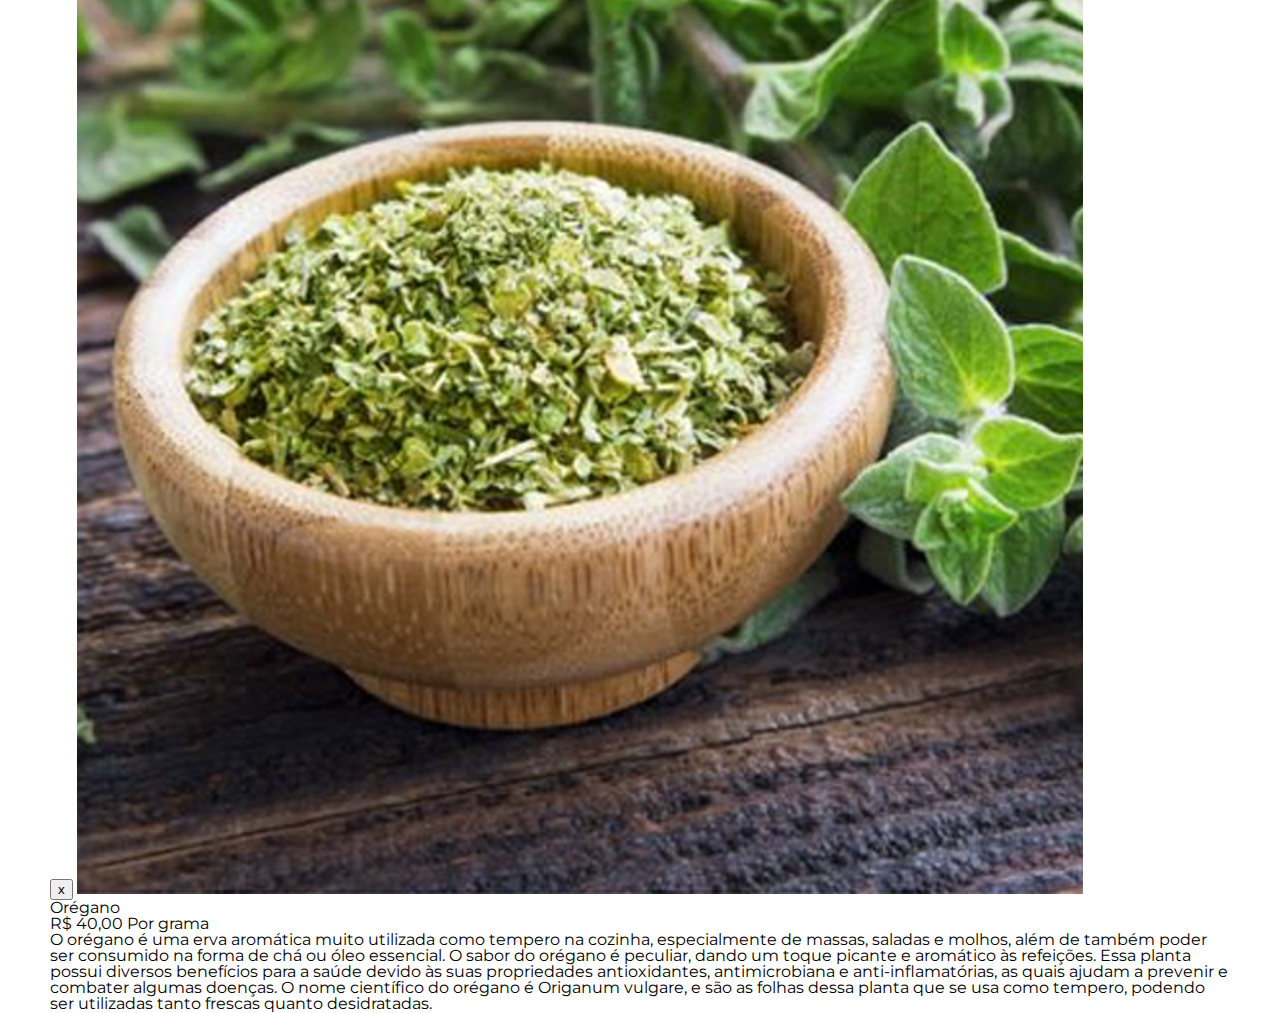
==== src/pages/modalProductList.html @ 1a78cbdb "featuring Product List HTML e CSS. Modal Product List HTML" ====
<!DOCTYPE html>
<html lang="en">
<head>
    <meta charset="UTF-8">
    <meta name="viewport" content="width=device-width, initial-scale=1.0">
    <link rel='stylesheet' href="../styles/reset.css">
    <link rel="stylesheet" href="../scripts/productList/style.css">
    <link href="https://fonts.googleapis.com/css2?family=Montserrat:ital,wght@0,300;0,400;0,500;0,600;0,700;1,300;1,400;1,500;1,600;1,700&display=swap" rel="stylesheet">
    <title>Detalhes do Produto</title>
</head>
<body>
    <div class="container-modal">
        <button class="button-close">x</button>
        <img src="images/oregano.png" class='image-oregano-modal'>
        <h1 class="title-modal">Orégano</h1>
        <h2 class="price-modal">R$ 40,00 Por grama</h2>
        <span class="description-modal">O orégano é uma erva aromática muito utilizada como tempero na cozinha, especialmente de massas, saladas e molhos, além de também poder ser consumido na forma de chá ou óleo essencial. O sabor do orégano é peculiar, dando um toque picante e aromático às refeições.

            Essa planta possui diversos benefícios para a saúde devido às suas propriedades antioxidantes, antimicrobiana e anti-inflamatórias, as quais ajudam a prevenir e combater algumas doenças. O nome científico do orégano é Origanum vulgare, e são as folhas dessa planta que se usa como tempero, podendo ser utilizadas tanto frescas quanto desidratadas.</span>
    </div>

    <script src='../scripts/productList/index.js'></script>
</body>
</html>
---- src/scripts/productList/style.css ----
body { 
    height: 100vh;
    width: 100vw;
    padding: 50px;
    box-sizing: border-box;
    font-family: 'Montserrat', sans-serif;
    display: flex;
    flex-direction: column;
    justify-content: center;
    align-items: center;
}

.title-button {
    display: flex;
    height: 40px;
    width: 100%;
    justify-content: space-between;
    align-items: center;
}

.title-button__title-catalog {
    font-size: 2.5em;
    color: #24130C;
}

.title-button__button-add-products {
    height: 40px;
    width: 184px;
    border-radius: 5px;
    border: none;
    color: #FFF;
    font-size: 1em;
    font-weight: 600;
    background-color: #90EE90;
    cursor: pointer;
    outline: none;
}

.container {
    height: 700px;
    width: 947px;
    display: flex;
    flex-direction: column;
    align-items: center;
    justify-content: center;
    padding: 30px;
    box-sizing: border-box;
}

.container__title {
    font-size: 2.5em;
    color: #B0E0E6;
    font-weight: 600;
    margin-bottom: 30px;
}

.container__product-list {
    height: 640px;
    width: 947px;
    border: 2px solid #24130C;
    border-radius: 10px;
    display: flex;
    flex-direction: column;
    align-items: center;
    box-sizing: border-box;
    overflow: auto;
    padding-bottom: 30px;
}

.container__product-list1 {
    height: 192px;
    min-height: 192px;
    width: 902px;
    border: 2px solid #24130C;
    border-radius: 9px;
    margin-top: 30px;
    display: flex;
    justify-content: space-around;
    align-items: center;
    word-break: break-all;
}

.image-oregano {
    height: 138px;
    width: 138px;
    border-radius: 100px;
}

.data-product {
    height: 146px;
    width: 648px;
    display: flex;
    flex-direction: column;
}

.title-logo {
    height: 48px;
    width: 648px;
    display: flex;
    justify-content: space-between;
    align-items: center;
}

.title-product {
    font-size: 2em;
    color: #FFC0CB;
    font-weight: 600;
}

.logo-whatsapp {
    height: 40px;
    width: 40px;
}

.price-unity {
    height: 36px;
    width: 200px;
    display: flex;
    justify-content: space-between;
    align-items: flex-start;
    color: #FFC0CB;
}

.price-product {
    font-size: 1.5em;
    font-weight: 400;
}

.unity-product {
    font-size: .9em;
}

.product-description {
    font-size: .9em;
    color: #24130C;
}
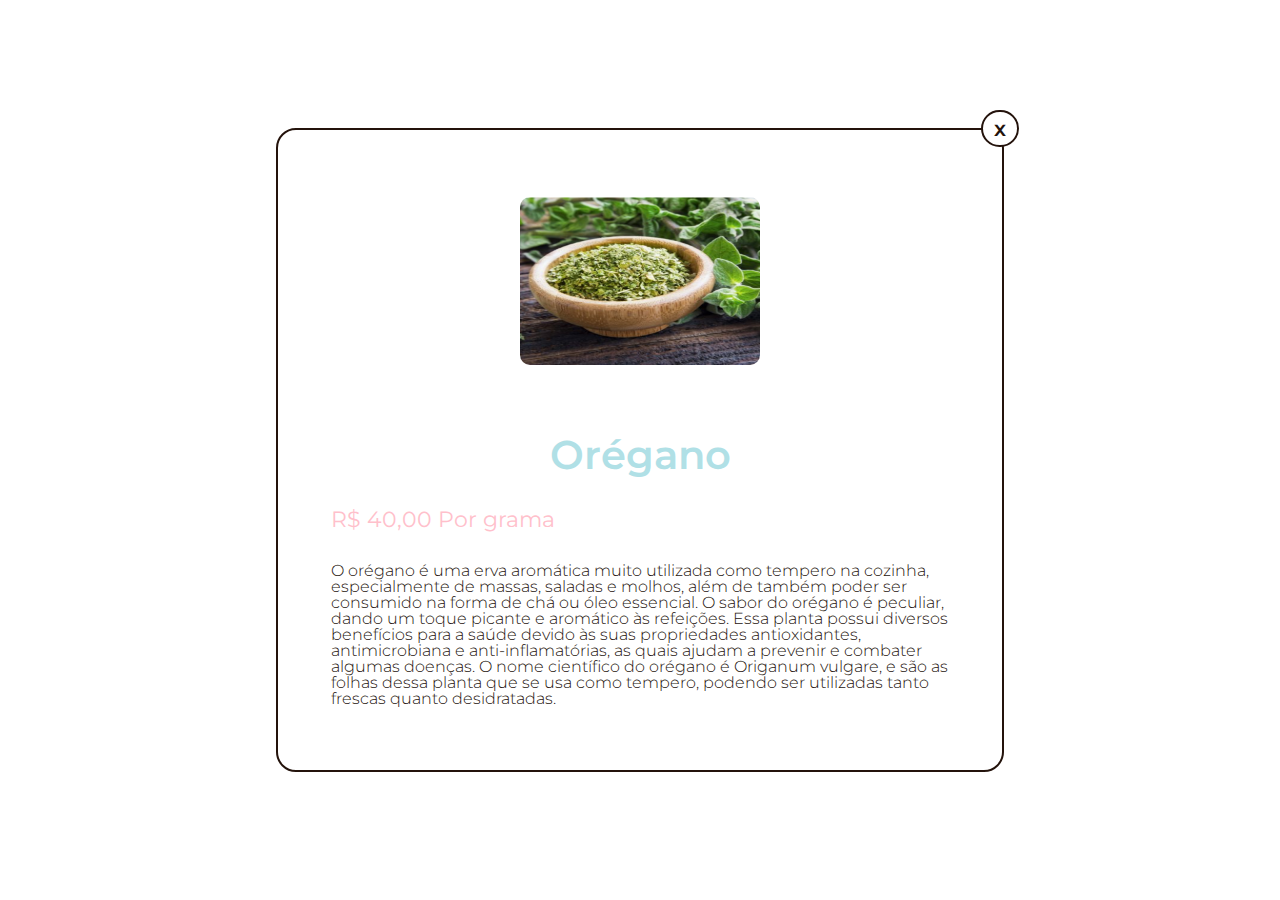
==== commit 8395705c: "Featuring Product List & Modal Product List HTML & CSS" ====
--- a/src/pages/modalProductList.html
+++ b/src/pages/modalProductList.html
@@ -13,10 +13,12 @@
         <button class="button-close">x</button>
         <img src="images/oregano.png" class='image-oregano-modal'>
         <h1 class="title-modal">Orégano</h1>
-        <h2 class="price-modal">R$ 40,00 Por grama</h2>
+        <div class="price-description">
+            <h2 class="price-modal">R$ 40,00 Por grama</h2>
         <span class="description-modal">O orégano é uma erva aromática muito utilizada como tempero na cozinha, especialmente de massas, saladas e molhos, além de também poder ser consumido na forma de chá ou óleo essencial. O sabor do orégano é peculiar, dando um toque picante e aromático às refeições.
 
             Essa planta possui diversos benefícios para a saúde devido às suas propriedades antioxidantes, antimicrobiana e anti-inflamatórias, as quais ajudam a prevenir e combater algumas doenças. O nome científico do orégano é Origanum vulgare, e são as folhas dessa planta que se usa como tempero, podendo ser utilizadas tanto frescas quanto desidratadas.</span>
+        </div>
     </div>
 
     <script src='../scripts/productList/index.js'></script>
--- a/src/scripts/productList/style.css
+++ b/src/scripts/productList/style.css
@@ -26,7 +26,7 @@
 .title-button__button-add-products {
     height: 40px;
     width: 184px;
-    border-radius: 5px;
+    border-radius: 10px;
     border: none;
     color: #FFF;
     font-size: 1em;
@@ -34,6 +34,7 @@
     background-color: #90EE90;
     cursor: pointer;
     outline: none;
+    font-family: 'Montserrat', sans-serif;
 }
 
 .container {
@@ -133,4 +134,67 @@
 .product-description {
     font-size: .9em;
     color: #24130C;
+}
+
+.container-modal {
+    height: 644px;
+    width: 728px;
+    border: 2px solid #24130C;
+    border-radius: 20px;
+    display: flex;
+    flex-direction: column;
+    padding: 30px;
+    justify-content: space-between;
+    align-items: center;
+    box-sizing: border-box;
+}
+
+.button-close {
+    height: 38px;
+    width: 38px;
+    background-color: #fff;
+    border-radius: 50px;
+    border: 2px solid #24130C;
+    color: #24130C;
+    font-size: 1.3em;
+    font-weight: 600;
+    font-family: 'Montserrat', sans-serif;
+    display: flex;
+    justify-content: center;
+    align-items: center;
+    transform: translateX(360px) translateY(-50px);
+}
+
+.image-oregano-modal {
+    height: 168px;
+    width: 240px;
+    border-radius: 10px;
+    margin-bottom: 70px;
+}
+
+.title-modal {
+    font-size: 2.5em;
+    font-weight: 600;
+    color: #B0E0E6;
+}
+
+.price-description {
+    height: 274px;
+    width: 618px;
+    display: flex;
+    flex-direction: column;
+    justify-content: space-evenly;
+    align-items: flex-start;
+}
+
+.price-modal {
+    font-size: 1.4em;
+    font-weight: 400;
+    color: #FFC0CB;
+}
+
+.description-modal {
+    font-size: 1em;
+    color: #24130C;
+    font-weight: 300;
 }